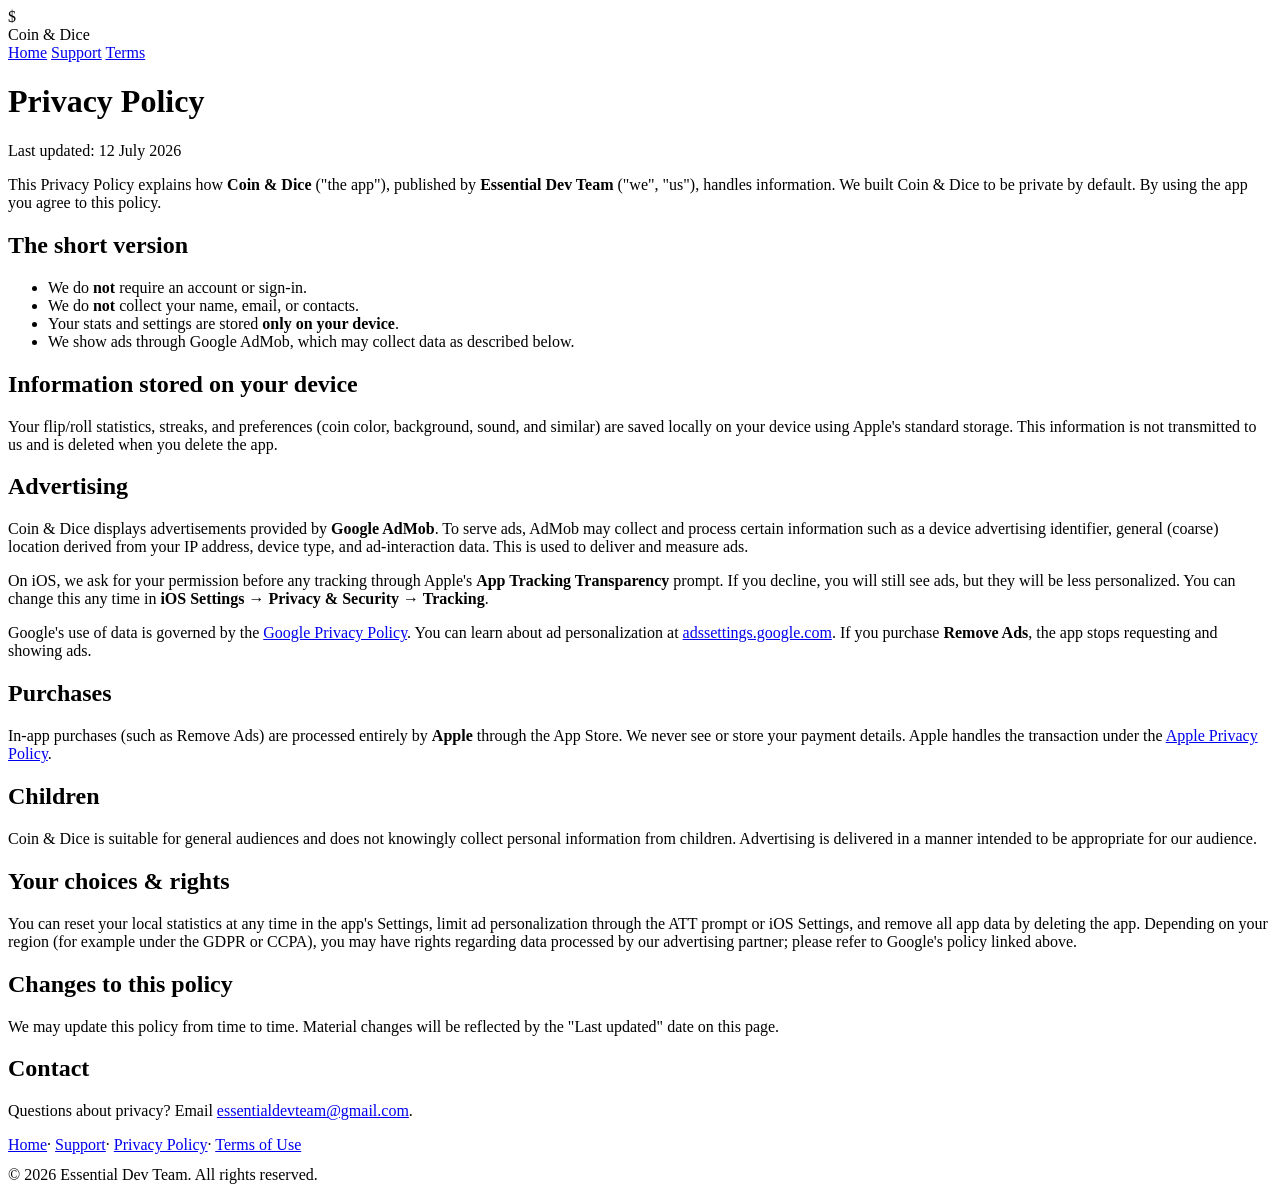
==== privacy/index.html @ 47d0e271 "Coin & Dice website: home, privacy, support, terms" ====
<!DOCTYPE html>
<html lang="en">
<head>
<meta charset="UTF-8">
<meta name="viewport" content="width=device-width, initial-scale=1.0">
<title>Coin & Dice — Privacy Policy</title>
<meta name="description" content="Privacy Policy for the Coin & Dice app by Essential Dev Team.">
<link rel="stylesheet" href="/coin-and-dice/style.css">
</head>
<body>
<header class="site">
  <div class="logo">$</div>
  <div class="name">Coin & Dice</div>
  <nav style="margin-left:auto">
    <a href="/coin-and-dice/">Home</a>
    <a href="/coin-and-dice/support/">Support</a>
    <a href="/coin-and-dice/terms/">Terms</a>
  </nav>
</header>

<div class="wrap">
  <h1>Privacy Policy</h1>
  <p class="updated">Last updated: 12 July 2026</p>

  <p>This Privacy Policy explains how <strong>Coin & Dice</strong> ("the app"), published by <strong>Essential Dev Team</strong> ("we", "us"), handles information. We built Coin & Dice to be private by default. By using the app you agree to this policy.</p>

  <h2>The short version</h2>
  <ul>
    <li>We do <strong>not</strong> require an account or sign‑in.</li>
    <li>We do <strong>not</strong> collect your name, email, or contacts.</li>
    <li>Your stats and settings are stored <strong>only on your device</strong>.</li>
    <li>We show ads through Google AdMob, which may collect data as described below.</li>
  </ul>

  <h2>Information stored on your device</h2>
  <p>Your flip/roll statistics, streaks, and preferences (coin color, background, sound, and similar) are saved locally on your device using Apple's standard storage. This information is not transmitted to us and is deleted when you delete the app.</p>

  <h2>Advertising</h2>
  <p>Coin & Dice displays advertisements provided by <strong>Google AdMob</strong>. To serve ads, AdMob may collect and process certain information such as a device advertising identifier, general (coarse) location derived from your IP address, device type, and ad‑interaction data. This is used to deliver and measure ads.</p>
  <p>On iOS, we ask for your permission before any tracking through Apple's <strong>App Tracking Transparency</strong> prompt. If you decline, you will still see ads, but they will be less personalized. You can change this any time in <strong>iOS Settings → Privacy &amp; Security → Tracking</strong>.</p>
  <p>Google's use of data is governed by the
     <a href="https://policies.google.com/privacy" target="_blank" rel="noopener">Google Privacy Policy</a>.
     You can learn about ad personalization at
     <a href="https://adssettings.google.com" target="_blank" rel="noopener">adssettings.google.com</a>.
     If you purchase <strong>Remove Ads</strong>, the app stops requesting and showing ads.</p>

  <h2>Purchases</h2>
  <p>In‑app purchases (such as Remove Ads) are processed entirely by <strong>Apple</strong> through the App Store. We never see or store your payment details. Apple handles the transaction under the
     <a href="https://www.apple.com/legal/privacy/" target="_blank" rel="noopener">Apple Privacy Policy</a>.</p>

  <h2>Children</h2>
  <p>Coin & Dice is suitable for general audiences and does not knowingly collect personal information from children. Advertising is delivered in a manner intended to be appropriate for our audience.</p>

  <h2>Your choices &amp; rights</h2>
  <p>You can reset your local statistics at any time in the app's Settings, limit ad personalization through the ATT prompt or iOS Settings, and remove all app data by deleting the app. Depending on your region (for example under the GDPR or CCPA), you may have rights regarding data processed by our advertising partner; please refer to Google's policy linked above.</p>

  <h2>Changes to this policy</h2>
  <p>We may update this policy from time to time. Material changes will be reflected by the "Last updated" date on this page.</p>

  <h2>Contact</h2>
  <p>Questions about privacy? Email <a href="mailto:essentialdevteam@gmail.com">essentialdevteam@gmail.com</a>.</p>
</div>

<footer>
  <div>
    <a href="/coin-and-dice/">Home</a>·
    <a href="/coin-and-dice/support/">Support</a>·
    <a href="/coin-and-dice/privacy/">Privacy Policy</a>·
    <a href="/coin-and-dice/terms/">Terms of Use</a>
  </div>
  <p style="margin-top:12px">© 2026 Essential Dev Team. All rights reserved.</p>
</footer>
</body>
</html>
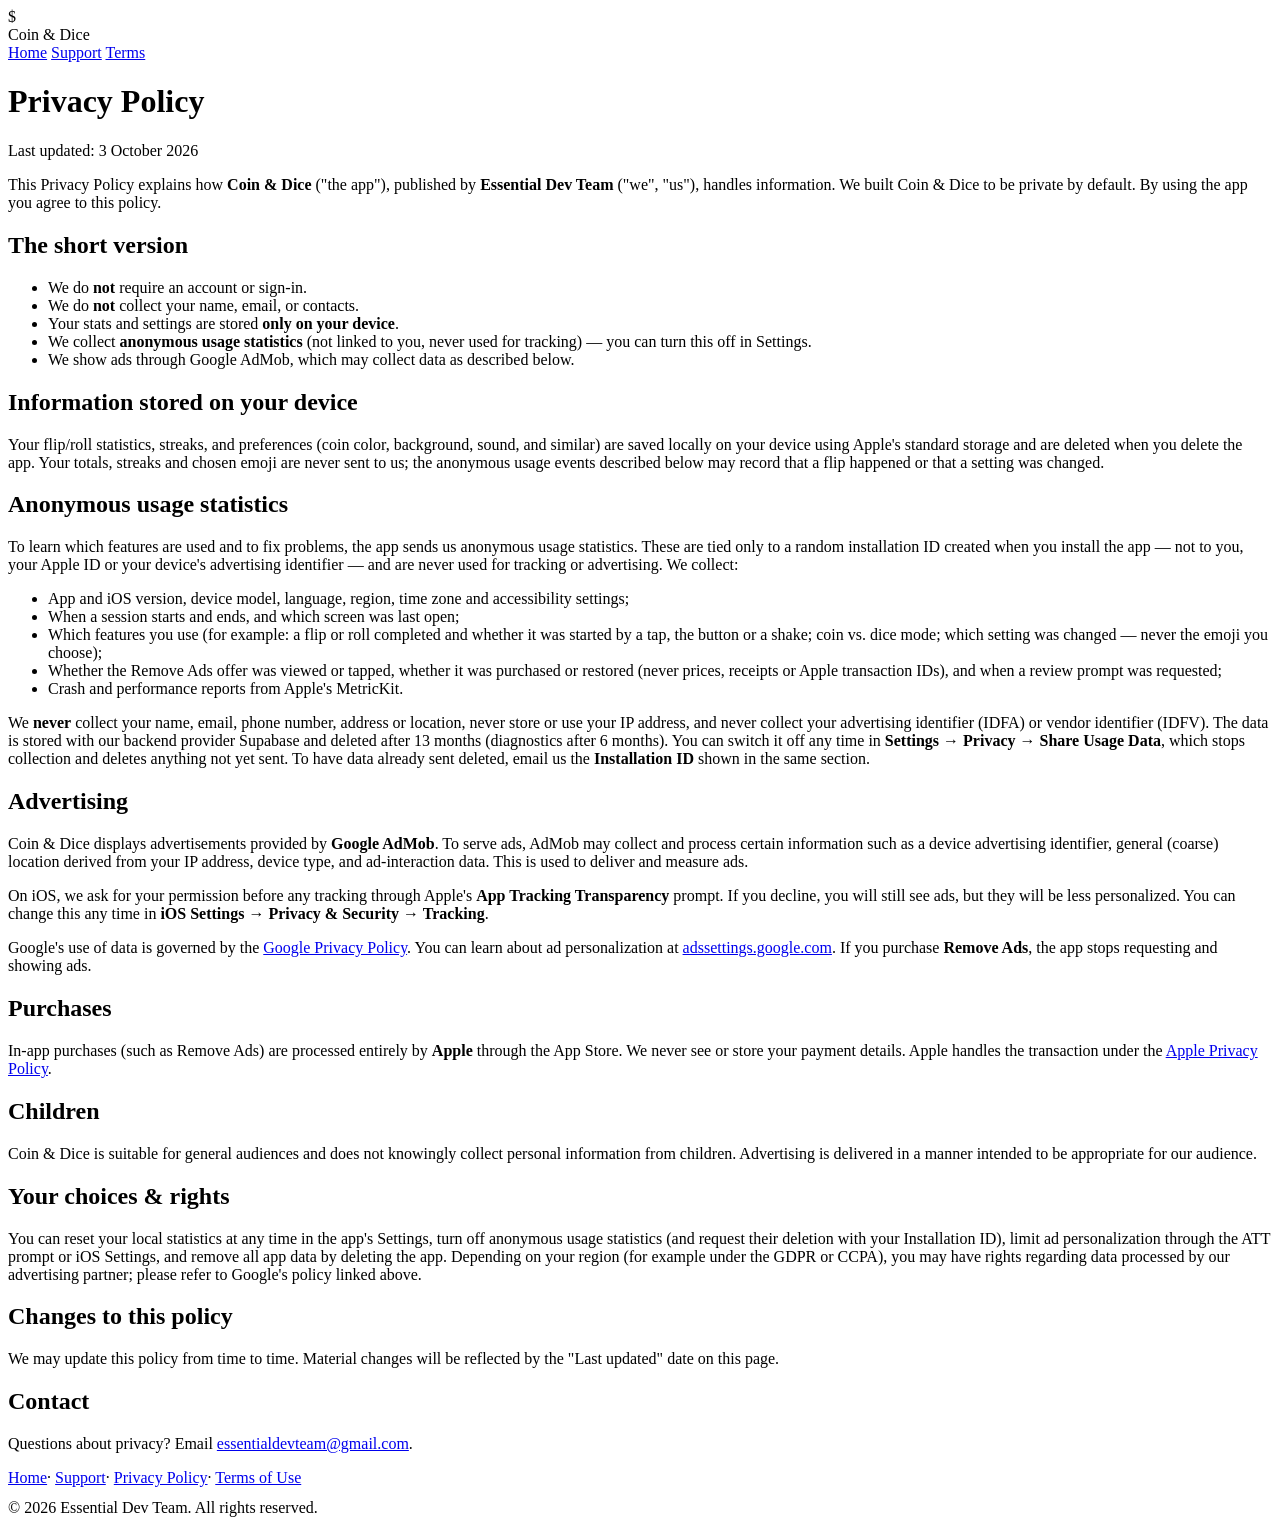
==== commit 98e45b25: "Privacy + Support: disclose anonymous usage statistics (in-house analytics) Co-Authored-By: Claude O" ====
--- a/privacy/index.html
+++ b/privacy/index.html
@@ -20,7 +20,7 @@
 
 <div class="wrap">
   <h1>Privacy Policy</h1>
-  <p class="updated">Last updated: 12 July 2026</p>
+  <p class="updated">Last updated: 3 October 2026</p>
 
   <p>This Privacy Policy explains how <strong>Coin & Dice</strong> ("the app"), published by <strong>Essential Dev Team</strong> ("we", "us"), handles information. We built Coin & Dice to be private by default. By using the app you agree to this policy.</p>
 
@@ -29,11 +29,23 @@
     <li>We do <strong>not</strong> require an account or sign‑in.</li>
     <li>We do <strong>not</strong> collect your name, email, or contacts.</li>
     <li>Your stats and settings are stored <strong>only on your device</strong>.</li>
+    <li>We collect <strong>anonymous usage statistics</strong> (not linked to you, never used for tracking) — you can turn this off in Settings.</li>
     <li>We show ads through Google AdMob, which may collect data as described below.</li>
   </ul>
 
   <h2>Information stored on your device</h2>
-  <p>Your flip/roll statistics, streaks, and preferences (coin color, background, sound, and similar) are saved locally on your device using Apple's standard storage. This information is not transmitted to us and is deleted when you delete the app.</p>
+  <p>Your flip/roll statistics, streaks, and preferences (coin color, background, sound, and similar) are saved locally on your device using Apple's standard storage and are deleted when you delete the app. Your totals, streaks and chosen emoji are never sent to us; the anonymous usage events described below may record that a flip happened or that a setting was changed.</p>
+
+  <h2>Anonymous usage statistics</h2>
+  <p>To learn which features are used and to fix problems, the app sends us anonymous usage statistics. These are tied only to a random installation ID created when you install the app — not to you, your Apple ID or your device's advertising identifier — and are never used for tracking or advertising. We collect:</p>
+  <ul>
+    <li>App and iOS version, device model, language, region, time zone and accessibility settings;</li>
+    <li>When a session starts and ends, and which screen was last open;</li>
+    <li>Which features you use (for example: a flip or roll completed and whether it was started by a tap, the button or a shake; coin vs. dice mode; which setting was changed — never the emoji you choose);</li>
+    <li>Whether the Remove Ads offer was viewed or tapped, whether it was purchased or restored (never prices, receipts or Apple transaction IDs), and when a review prompt was requested;</li>
+    <li>Crash and performance reports from Apple's MetricKit.</li>
+  </ul>
+  <p>We <strong>never</strong> collect your name, email, phone number, address or location, never store or use your IP address, and never collect your advertising identifier (IDFA) or vendor identifier (IDFV). The data is stored with our backend provider Supabase and deleted after 13 months (diagnostics after 6 months). You can switch it off any time in <strong>Settings → Privacy → Share Usage Data</strong>, which stops collection and deletes anything not yet sent. To have data already sent deleted, email us the <strong>Installation ID</strong> shown in the same section.</p>
 
   <h2>Advertising</h2>
   <p>Coin & Dice displays advertisements provided by <strong>Google AdMob</strong>. To serve ads, AdMob may collect and process certain information such as a device advertising identifier, general (coarse) location derived from your IP address, device type, and ad‑interaction data. This is used to deliver and measure ads.</p>
@@ -52,7 +64,7 @@
   <p>Coin & Dice is suitable for general audiences and does not knowingly collect personal information from children. Advertising is delivered in a manner intended to be appropriate for our audience.</p>
 
   <h2>Your choices &amp; rights</h2>
-  <p>You can reset your local statistics at any time in the app's Settings, limit ad personalization through the ATT prompt or iOS Settings, and remove all app data by deleting the app. Depending on your region (for example under the GDPR or CCPA), you may have rights regarding data processed by our advertising partner; please refer to Google's policy linked above.</p>
+  <p>You can reset your local statistics at any time in the app's Settings, turn off anonymous usage statistics (and request their deletion with your Installation ID), limit ad personalization through the ATT prompt or iOS Settings, and remove all app data by deleting the app. Depending on your region (for example under the GDPR or CCPA), you may have rights regarding data processed by our advertising partner; please refer to Google's policy linked above.</p>
 
   <h2>Changes to this policy</h2>
   <p>We may update this policy from time to time. Material changes will be reflected by the "Last updated" date on this page.</p>
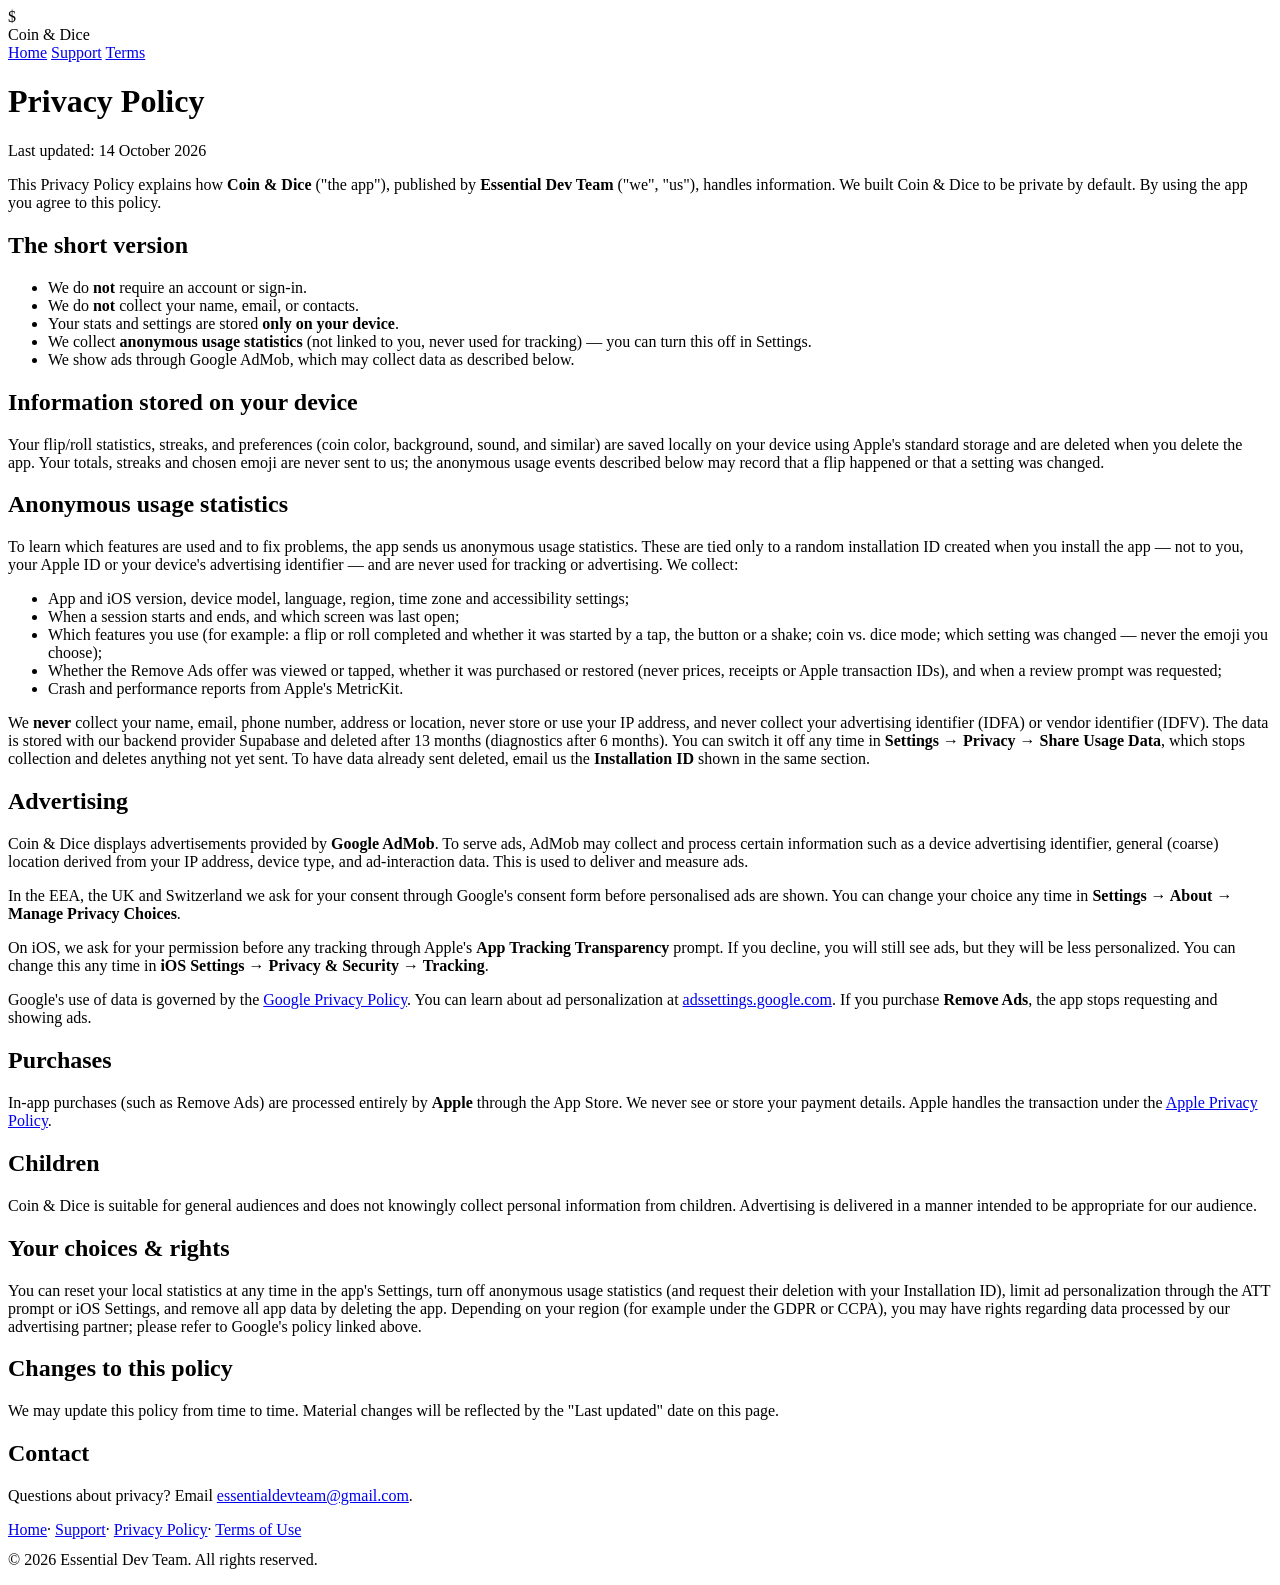
==== commit 9a53d0e8: "1.3: honest privacy card, 12 languages, UMP consent paragraph, support FAQ matches the app" ====
--- a/privacy/index.html
+++ b/privacy/index.html
@@ -20,7 +20,7 @@
 
 <div class="wrap">
   <h1>Privacy Policy</h1>
-  <p class="updated">Last updated: 3 October 2026</p>
+  <p class="updated">Last updated: 14 October 2026</p>
 
   <p>This Privacy Policy explains how <strong>Coin & Dice</strong> ("the app"), published by <strong>Essential Dev Team</strong> ("we", "us"), handles information. We built Coin & Dice to be private by default. By using the app you agree to this policy.</p>
 
@@ -49,6 +49,7 @@
 
   <h2>Advertising</h2>
   <p>Coin & Dice displays advertisements provided by <strong>Google AdMob</strong>. To serve ads, AdMob may collect and process certain information such as a device advertising identifier, general (coarse) location derived from your IP address, device type, and ad‑interaction data. This is used to deliver and measure ads.</p>
+  <p>In the EEA, the UK and Switzerland we ask for your consent through Google's consent form before personalised ads are shown. You can change your choice any time in <strong>Settings → About → Manage Privacy Choices</strong>.</p>
   <p>On iOS, we ask for your permission before any tracking through Apple's <strong>App Tracking Transparency</strong> prompt. If you decline, you will still see ads, but they will be less personalized. You can change this any time in <strong>iOS Settings → Privacy &amp; Security → Tracking</strong>.</p>
   <p>Google's use of data is governed by the
      <a href="https://policies.google.com/privacy" target="_blank" rel="noopener">Google Privacy Policy</a>.
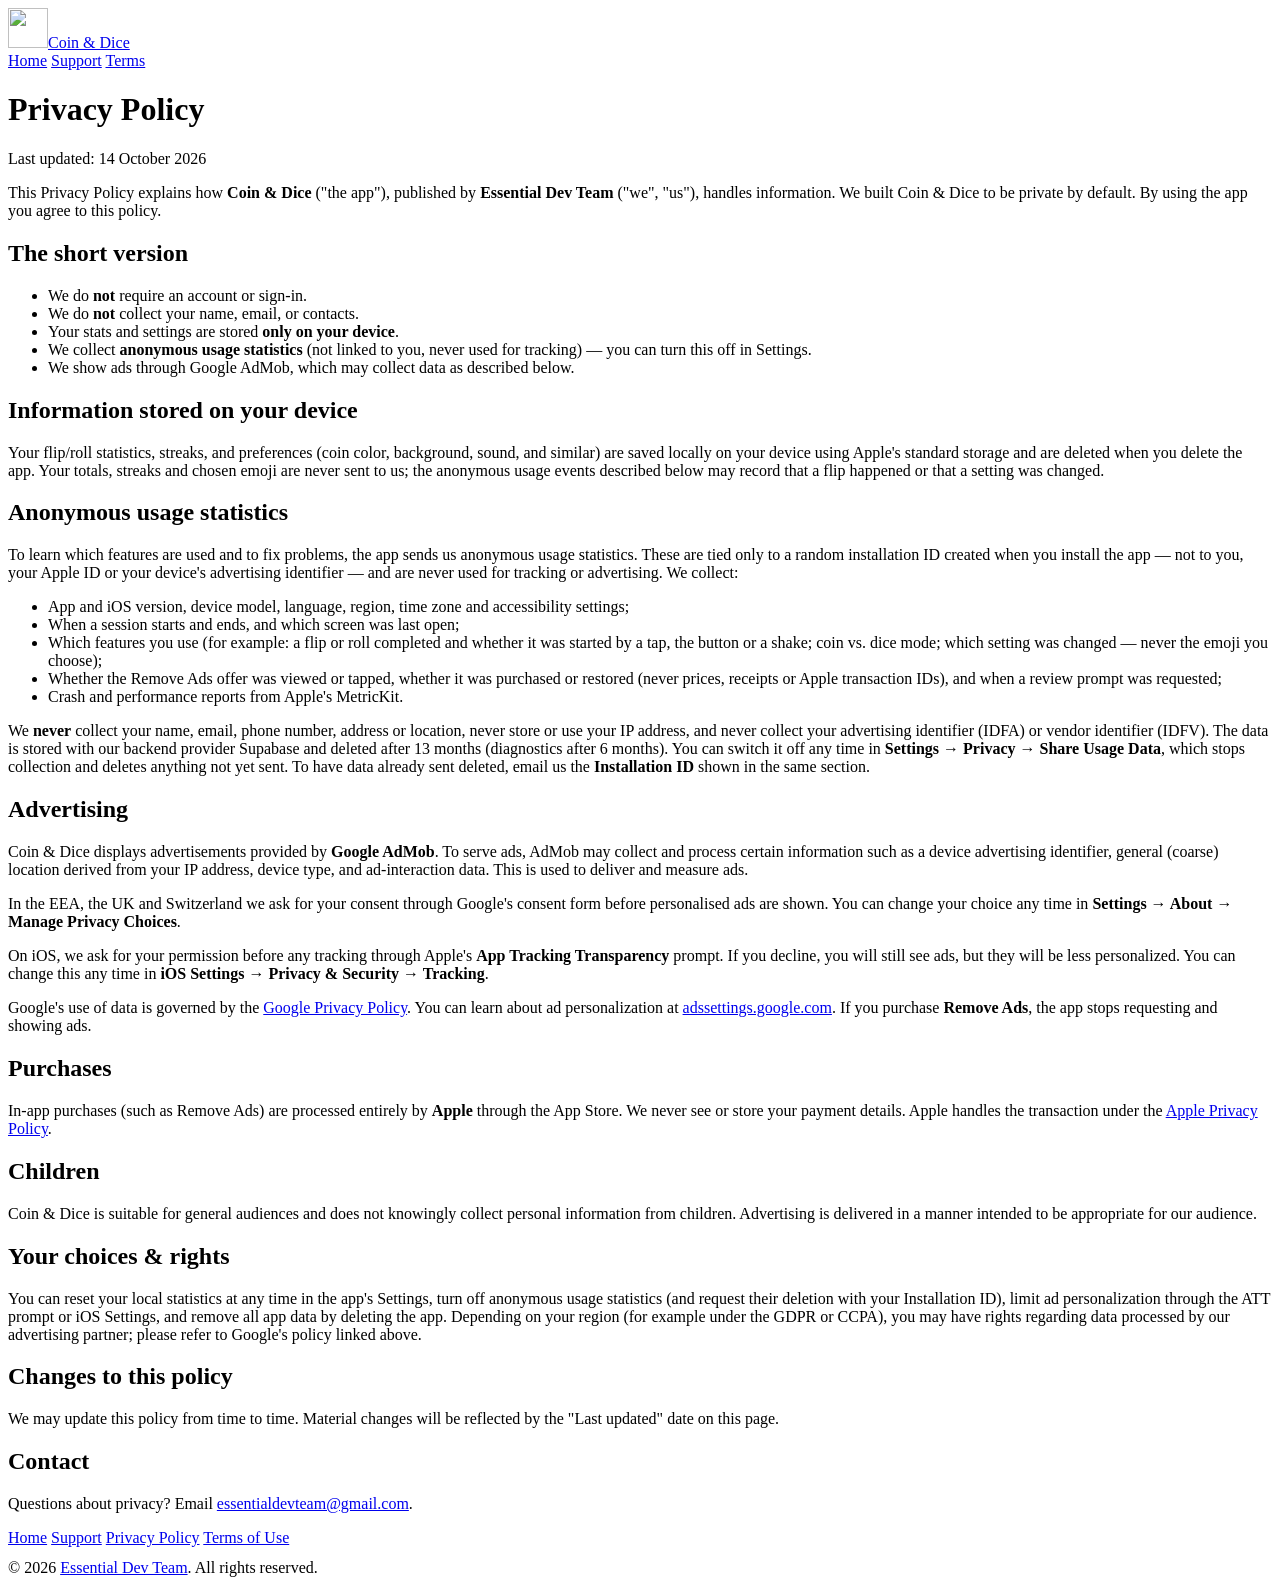
==== commit a271d4e3: "Redesign: animated hero, official App Store badge, SEO (OG, JSON-LD, sitemap), restyled legal pages" ====
--- a/privacy/index.html
+++ b/privacy/index.html
@@ -5,20 +5,23 @@
 <meta name="viewport" content="width=device-width, initial-scale=1.0">
 <title>Coin & Dice — Privacy Policy</title>
 <meta name="description" content="Privacy Policy for the Coin & Dice app by Essential Dev Team.">
+<meta name="theme-color" content="#0e0e12">
+<link rel="icon" type="image/png" href="/coin-and-dice/img/favicon.png">
+<link rel="apple-touch-icon" href="/coin-and-dice/img/apple-touch-icon.png">
+<link rel="canonical" href="https://snrgwa-bot.github.io/coin-and-dice/privacy/">
 <link rel="stylesheet" href="/coin-and-dice/style.css">
 </head>
 <body>
 <header class="site">
-  <div class="logo">$</div>
-  <div class="name">Coin & Dice</div>
-  <nav style="margin-left:auto">
+  <a class="brand" href="/coin-and-dice/"><img src="/coin-and-dice/img/apple-touch-icon.png" width="40" height="40" alt=""><span class="name">Coin &amp; Dice</span></a>
+  <nav aria-label="Main">
     <a href="/coin-and-dice/">Home</a>
     <a href="/coin-and-dice/support/">Support</a>
     <a href="/coin-and-dice/terms/">Terms</a>
   </nav>
 </header>
 
-<div class="wrap">
+<main class="wrap">
   <h1>Privacy Policy</h1>
   <p class="updated">Last updated: 14 October 2026</p>
 
@@ -72,16 +75,16 @@
 
   <h2>Contact</h2>
   <p>Questions about privacy? Email <a href="mailto:essentialdevteam@gmail.com">essentialdevteam@gmail.com</a>.</p>
-</div>
+</main>
 
 <footer>
   <div>
-    <a href="/coin-and-dice/">Home</a>·
-    <a href="/coin-and-dice/support/">Support</a>·
-    <a href="/coin-and-dice/privacy/">Privacy Policy</a>·
+    <a href="/coin-and-dice/">Home</a>
+    <a href="/coin-and-dice/support/">Support</a>
+    <a href="/coin-and-dice/privacy/">Privacy Policy</a>
     <a href="/coin-and-dice/terms/">Terms of Use</a>
   </div>
-  <p style="margin-top:12px">© 2026 Essential Dev Team. All rights reserved.</p>
+  <p style="margin-top:12px">© 2026 <a href="https://essentialdevteam.com/" style="min-height:0;padding:0">Essential Dev Team</a>. All rights reserved.</p>
 </footer>
 </body>
 </html>
